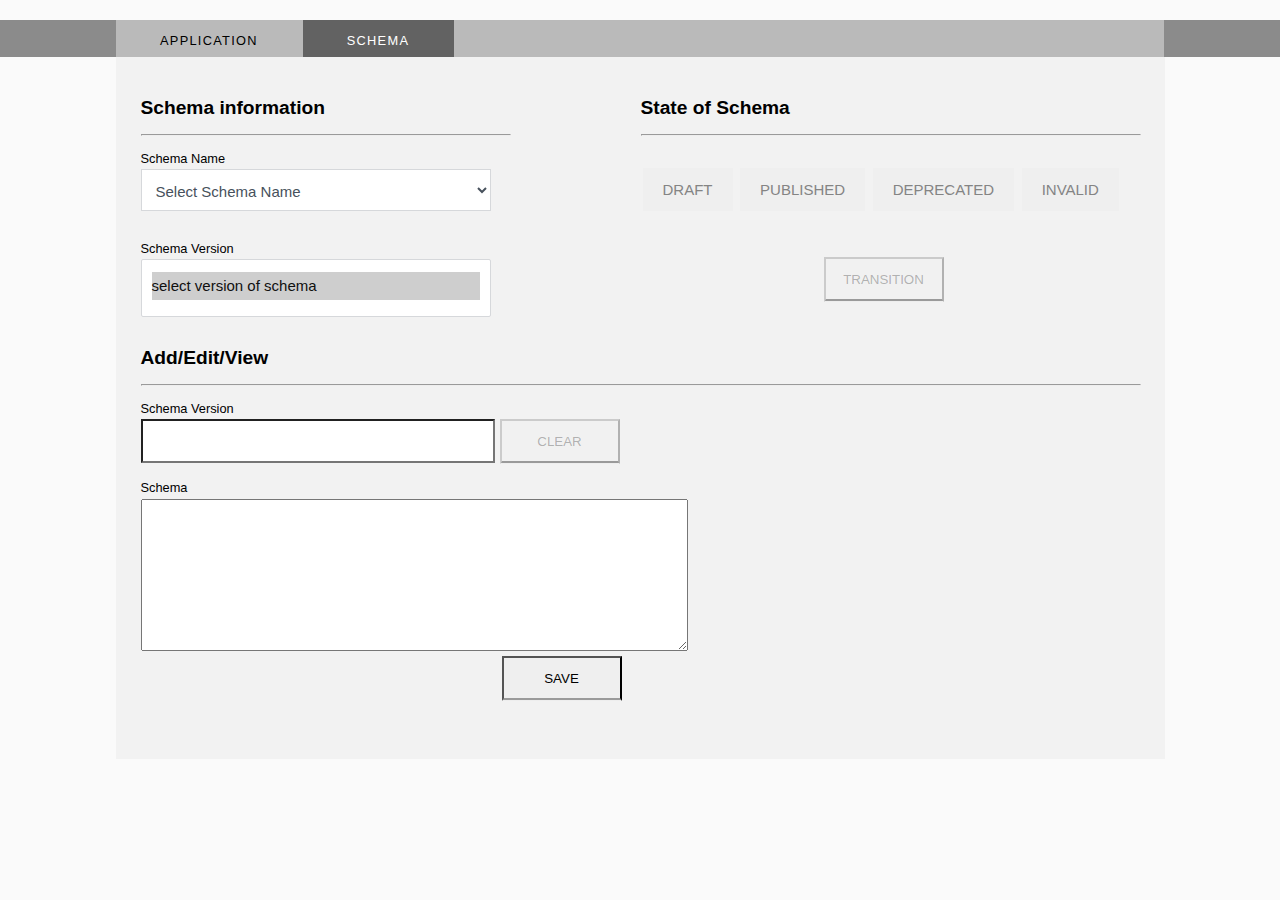
==== schema.html @ d99b40be "super" ====
<!DOCTYPE HTML>
<html>
     <head>
           <title>ATLAS</title>
           <link rel="stylesheet" type="text/css" href="style.css" />
     </head>
     <body>
           <div id="main">
                 <div id="header">
                      <div id="menubar">
                           <ul id="menu">
                                <li ><a href="index.html">Application</a></li>
                                <li class="selected" ><a href="schema.html">Schema</a></li>
                           </ul>
                      </div>
                 </div>
                 <div id="site_content">
                      <div id=S1>
                           <div id=S11>

                               <div id = "schInfo"><br>
                                   <h2>Schema information</h2><br><hr><br>
                                   <p>Schema Name</p>
                                   <select id = "fir" class="styled" >
                                       <option>Select Schema Name</option>
                                   </select><br><br><br>
                                   <p>Schema Version</p>
                                   <select id="sec" class="styled" size="6">
                                       <option value="data" selected>select version of schema</option>
                                   </select>



                               </div>

                           </div>

                           <div id=S12>

                               <div id="state"><br>
                                   <h2>State of Schema</h2><br><hr><br>
                                   <button class="button button1">DRAFT</button>
                                   <button class="button button2">PUBLISHED</button>
                                   <button class="button button3">DEPRECATED</button>
                                   <button class="button button4">INVALID</button>
                                   <button class="button7">TRANSITION</button>
                               </div>


                           </div>
                      </div>



                      <div id=S2>


                          <div id="ShowSchema"><br>
                              <h2>Add/Edit/View</h2><br><hr><br>
                              <p>Schema Version</p>
                              <input id="tbl_S2"  type="number" min="1" max="10"  >
                              <button class="button9">CLEAR</button>
                              <p>Schema</p>
                              <p><span></span><textarea id="myTextArea" rows="10" cols="66" name="your_enquiry"></textarea></p>
                          </div>
                          <div id="vali">
                          <span id="spanid"></span>
                          </div>



                          <div>
                              <button class="button8" id="btn" type="button">SAVE</button><br>
                          </div><br><br>



                      </div>

























                        <!--


                      <div id=S3>
                            <div id =S31><br>
                                 <h2>Add Schema</h2><hr>
                            </div>
                            <div id =S32><br>
                                 <label >version of schema : </label><input id="VersionSchema" type="number" min="1" max="10" /><br>
                                 <button class="button button8">Submit Schema</button>
                                 <div id ="test"></div><div id ="test5"></div>
                            </div>
                            <div id =S33><br>
                                  <p><textarea id="TextAreaSchema" rows="26" cols="70" name="your_enquiry"></textarea></p>
                            </div>
                      </div>

                     -->





                 </div>
                 <div id="footer">
                 </div>
           </div>
          <script src="https://code.jquery.com/jquery-1.10.2.js"></script>
          <script type="text/javascript" src="script2.js"></script>
    </body>
</html>
---- style.css ----
html
{ height: 100%;}
*
{ margin: 0;
  padding: 0;}

body
{ font: normal .80em 'trebuchet ms', arial, sans-serif;
  background-color:#FAFAFA;
  }

#main, #header, #menubar, #site_content, #footer
{ margin-left: auto; 
  margin-right: auto;
  }

#main
{
  margin: 20px auto;
}

#header
{
  height: 37px;
  background-color:#8B8B8B;
}

#menubar {
  width: 1048px;
  height: 38px;
  padding: 0;
  background-color:#BABABA;
}


ul#menu, ul#menu li
{ float: left;
  margin: 0;
  padding: 0;}

ul#menu li
{ list-style: none;}

ul#menu li a
{ letter-spacing: 0.1em;
  font: normal 100% arial, sans-serif;
  display: block;
  float: left;
  height: 12px;
  padding: 13px 45px 12px 44px;
  text-align: center;
  color: #000;
  text-transform: uppercase;
  text-decoration: none;
  background: transparent;}

ul#menu li a:hover, ul#menu li.selected a, ul#menu li.selected a:hover
{ color: #FFF;
  background: #626262;}

#site_content
{
width:1024px;
  overflow: hidden;
  margin: 0px auto 0 auto;
  padding: 25px 0 0 25px;
  background-color:#F2F2F2;
  border-top: 0;
  border-bottom: 0;
}
 /*
#footer
{
    height: 37px;
    background-color: #8B8B8B;
}
*/
#get_app
{
  margin: 0px auto 0 -8px;
  float:left;
  width: 363px;
  height: 300px;
  background-color:#F2F2F2;
}


#get_app1
{
  margin: 0px 0px 0px 165px;
  float:left;
  width: 363px;
  height: 300px;
  background-color:#F2F2F2;
}

#get_app2
{
  margin: 37px auto 0 0px;
  float:left;
  width: 125px;
  height: 200px;
  background-color:#F2F2F2;
}

#get_schema{
  margin: 0px auto 0 -8px;
  float:center;
  background-color:#DFDFDF;
  width: 100%;
  height: 100%;
  } 

#table_version{
  margin: -82px 103px 0 -65px;
  background-color:#CEECF5;
  width: 94px;
  }
#add_app
{
  margin: 0px 0px 0px 15px;
  padding-top: 0px;
  float:left;
  width: 440px;
  height: 250px;
  background-color:red;
  }
#add_schema
{
  margin: 0px 20px 0 auto;
  padding-top: 0px;
  float:right;
  background-color: #DFDFDF;
  width: 100%;
  height: 100%px;
}
#inside
{
  background-color: red;
  width: 40px;
  height: 20px;   
}

.note1
{
margin: 0px 0px 0px 15px;
font-size: 18px;
}



#S1{
width: 1000px;
height: 250px;
background-color:#F2F2F2;

}
#S11{
width: 370px;
height: 220px;
float: left;
background-color:#F2F2F2;
}


#S12{
width: 500px;
height: 220px;
float: right;
background-color:#F2F2F2;

}
#S2{
width: 1000px;
float:left;
background-color:#F2F2F2;
}
#S3{
width: 980px;
height: 650px;
}
    
#S31{
width: 980px;
height: 50px;
float:right;
}
#S32{
width: 400px;
height: 400px;
float:right;
}
#S33{
width: 580px;
height: 400px;
float:left;
}
#sec
{
width:350px;
height: 58px;
margin: 3px 68px 0px 0px;
background-color:#FFF;
}
#fir
{
width:350px;
height:42px;
margin: 3px 68px 0px 0px;
background-color:#FFF;
}

#test{
float: right;
width: 380px;
height: 50px;
margin-top: 220px;
}
#VersionSchema{
float: right;
width: 250px;
height: 25px;
margin-top: 0px;
}
#get
{
width: 250 px;
}
#sn1{
margin: 0px 0px -20px 250px;
width: 200px;
height: 20px; 
}
#sn2{
margin: 0px 0px 0px 460px;
width: 200px;
height: 20px; 
}

#tbl
{
    width: 350px;
    height: 45px;
    margin: -12px 68px 0px 0px;
    background-color: #FFF;
}
#Name
{

    width: 350px;
    height: 40px;
    margin: -16px 68px 0px 0px;
    background-color: #FFF;

}
#tbl_S
{
width:350px;
height: 42px;
margin: -16px 68px 0px 0px;
background-color:#FFF;
}

#tbl_S2
{
width:350px;
height: 40px;
margin: 3px 6px 17px 0px;
background-color:#FFF;
}


#NameSpace
{
width:350px;
height: 40px;
margin: -16px 68px 0px 0px;
background-color:#FFF;
}



#table_schema
{
width:314px;
margin: -16px 60px 0px 182px;
}

#text
{
color: black;
font-weight: 500;
float:center;
}





#lable_app
{
margin: -26 px 0px 20px 117px;
font-size:20px;
}

#lable_app2
{
margin: 2px 0px -13px 124px;
font-size:20px;
}

.button {
border: none;
color:#848484;
padding: 13px 20px;
text-align: center;
text-decoration: none;
display: inline-block;
font-size: 15px;
margin: 17px 2px;

}

.button6{
float: right;
width:120px;
height: 45px;
border-bottom:groove;
margin-top: 34px;
cursor: pointer;
font-weight:bold;
}

.button7{
float: right;
width:120px;
height: 45px;
border-bottom:groove;
margin-top: 29px;
margin-right:197px;
cursor: pointer;
}
.button8{
float: right;
width:120px;
height: 45px;
margin: -58px 519px 0px 0px;
border-bottom:groove;
cursor: pointer;
}



.button9{
float: right;
width:120px;
height: 45px;
margin: -61px 521px 0px 0px;
border-bottom:groove;
cursor: pointer;
}











#nameP{
margin: 0px 0px 21px 0px;
}
#nameP2{
margin: 34px 0px 6px 0px;
}
#nameP3{
margin: 0px 0px 21px 0px;
}
#nameP4{
margin: 34px 0px 6px 0px;
}


#add_applic
{
margin: 0px 0px 0px 35px;
}


/*--select option style--*/
select {
    border: 1px solid #d6d8db;
    background-color: #ecedee;
    color: #47515c;
    padding: 12px 10px 12px 10px;
    width: auto;
    cursor: pointer;
    margin-bottom: 10px;
    font-size:15px;
}
select > option {
    padding: 5px 0px;
}
.customSelect {
    border: 1px solid #d6d8db;
    background-color: #ecedee;
    color: #47515c;
    padding: 12px 10px 12px 10px;
    margin-bottom: 10px;
}
.customSelect.changed {
    background-color: #f0dea4;
}

input[type="text"] {
    font-size:15px;
    color: #47515c;
}

textarea {
margin: 4px 0px 0px 0px;
}

#vali{
width: 250px;
height: 60px;

}
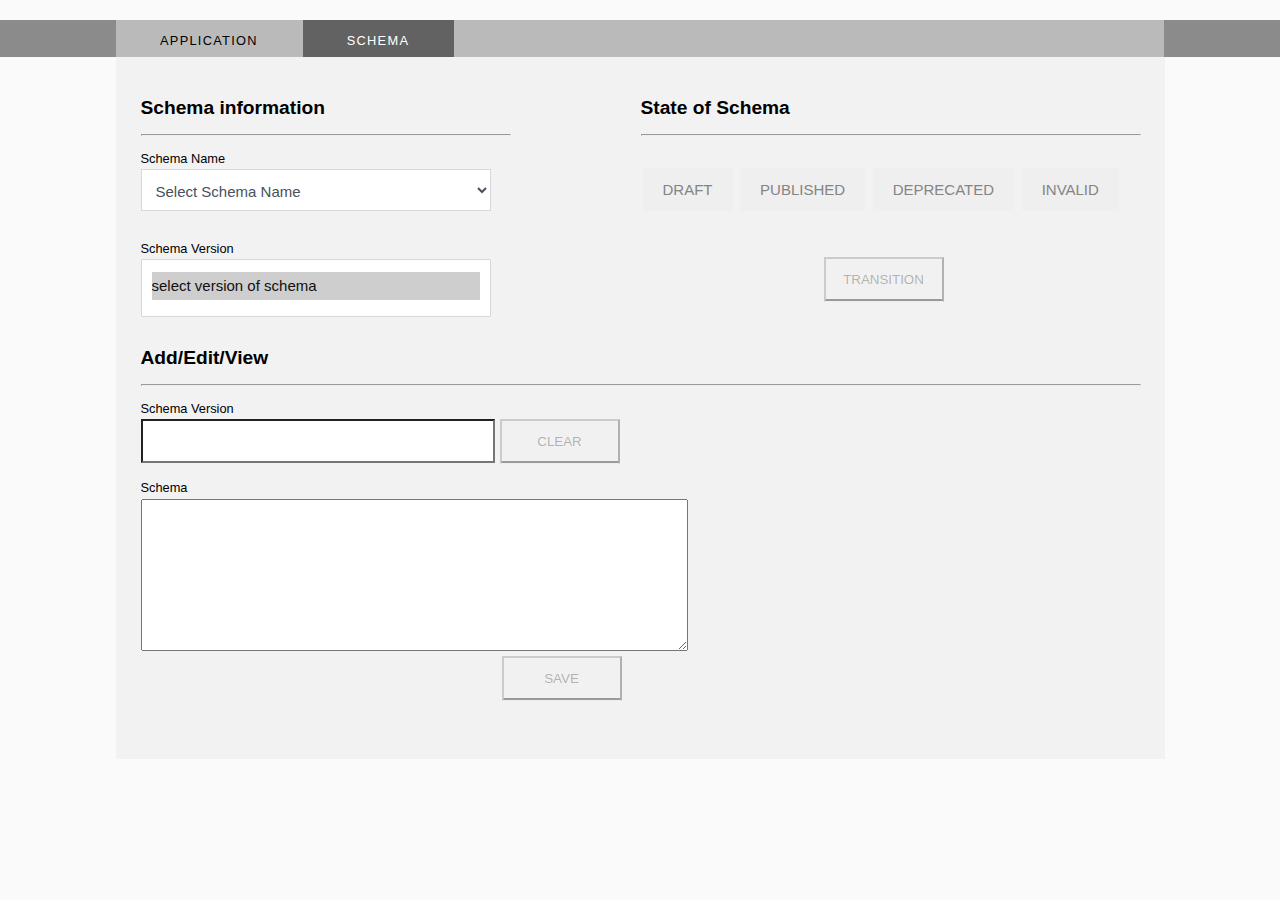
==== commit 416ecd93: "revised20" ====
--- a/schema.html
+++ b/schema.html
@@ -17,7 +17,6 @@
                  <div id="site_content">
                       <div id=S1>
                            <div id=S11>
-
                                <div id = "schInfo"><br>
                                    <h2>Schema information</h2><br><hr><br>
                                    <p>Schema Name</p>
@@ -28,15 +27,9 @@
                                    <select id="sec" class="styled" size="6">
                                        <option value="data" selected>select version of schema</option>
                                    </select>
-
-
-
                                </div>
-
                            </div>
-
                            <div id=S12>
-
                                <div id="state"><br>
                                    <h2>State of Schema</h2><br><hr><br>
                                    <button class="button button1">DRAFT</button>
@@ -45,85 +38,24 @@
                                    <button class="button button4">INVALID</button>
                                    <button class="button7">TRANSITION</button>
                                </div>
-
-
                            </div>
                       </div>
-
-
-
                       <div id=S2>
-
-
                           <div id="ShowSchema"><br>
-                              <h2>Add/Edit/View</h2><br><hr><br>
-                              <p>Schema Version</p>
-                              <input id="tbl_S2"  type="number" min="1" max="10"  >
-                              <button class="button9">CLEAR</button>
-                              <p>Schema</p>
-                              <p><span></span><textarea id="myTextArea" rows="10" cols="66" name="your_enquiry"></textarea></p>
+                                  <h2>Add/Edit/View</h2><br><hr><br>
+                                  <p>Schema Version</p>
+                                  <input id="tbl_S2"  type="number" min="1" max="10"  >
+                                  <button class="button9">CLEAR</button>
+                                  <p>Schema</p>
+                                  <p><span></span><textarea id="myTextArea" rows="10" cols="66" name="your_enquiry"></textarea></p>
                           </div>
                           <div id="vali">
-                          <span id="spanid"></span>
+                             <span id="spanid"></span>
                           </div>
-
-
-
                           <div>
                               <button class="button8" id="btn" type="button">SAVE</button><br>
                           </div><br><br>
-
-
-
                       </div>
-
-
-
-
-
-
-
-
-
-
-
-
-
-
-
-
-
-
-
-
-
-
-
-
-
-                        <!--
-
-
-                      <div id=S3>
-                            <div id =S31><br>
-                                 <h2>Add Schema</h2><hr>
-                            </div>
-                            <div id =S32><br>
-                                 <label >version of schema : </label><input id="VersionSchema" type="number" min="1" max="10" /><br>
-                                 <button class="button button8">Submit Schema</button>
-                                 <div id ="test"></div><div id ="test5"></div>
-                            </div>
-                            <div id =S33><br>
-                                  <p><textarea id="TextAreaSchema" rows="26" cols="70" name="your_enquiry"></textarea></p>
-                            </div>
-                      </div>
-
-                     -->
-
-
-
-
-
                  </div>
                  <div id="footer">
                  </div>
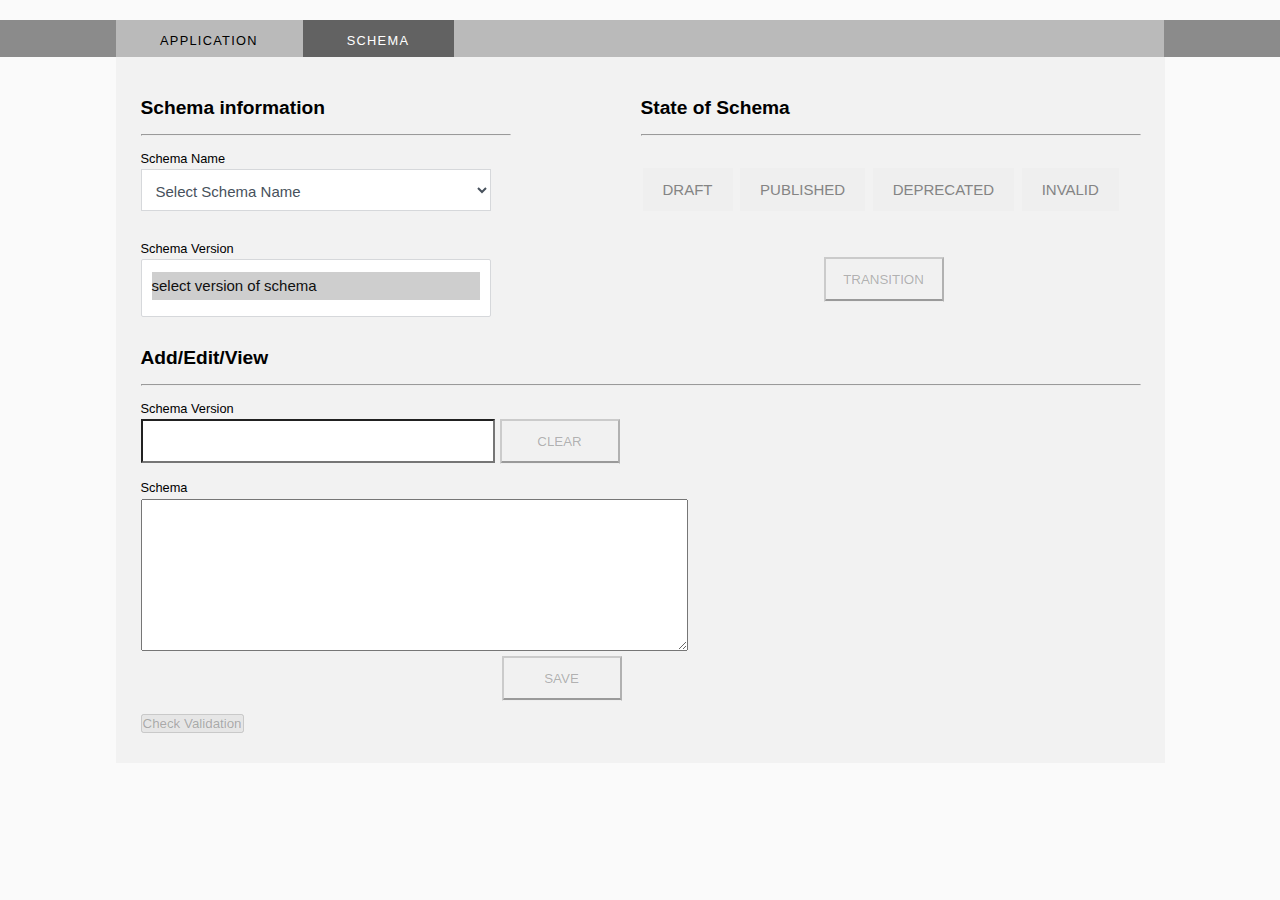
==== commit 94998c85: "Update schema.html" ====
--- a/schema.html
+++ b/schema.html
@@ -1,7 +1,7 @@
 <!DOCTYPE HTML>
 <html>
      <head>
-           <title>ATLAS</title>
+           <title>ATLAS_A</title>
            <link rel="stylesheet" type="text/css" href="style.css" />
      </head>
      <body>
@@ -37,6 +37,7 @@
                                    <button class="button button3">DEPRECATED</button>
                                    <button class="button button4">INVALID</button>
                                    <button class="button7">TRANSITION</button>
+                                   <div id="state3"></div>
                                </div>
                            </div>
                       </div>
@@ -53,6 +54,7 @@
                              <span id="spanid"></span>
                           </div>
                           <div>
+                              <button class="button11">Check Validation</button>
                               <button class="button8" id="btn" type="button">SAVE</button><br>
                           </div><br><br>
                       </div>
@@ -63,4 +65,4 @@
           <script src="https://code.jquery.com/jquery-1.10.2.js"></script>
           <script type="text/javascript" src="script2.js"></script>
     </body>
-</html>+</html>
--- a/style.css
+++ b/style.css
@@ -210,6 +210,16 @@
 background-color:#FFF;
 }
 
+
+#state3{
+width:300px;
+height:34px;
+margin: 36px 0px 0px 0px;
+
+
+
+
+}
 #test{
 float: right;
 width: 380px;
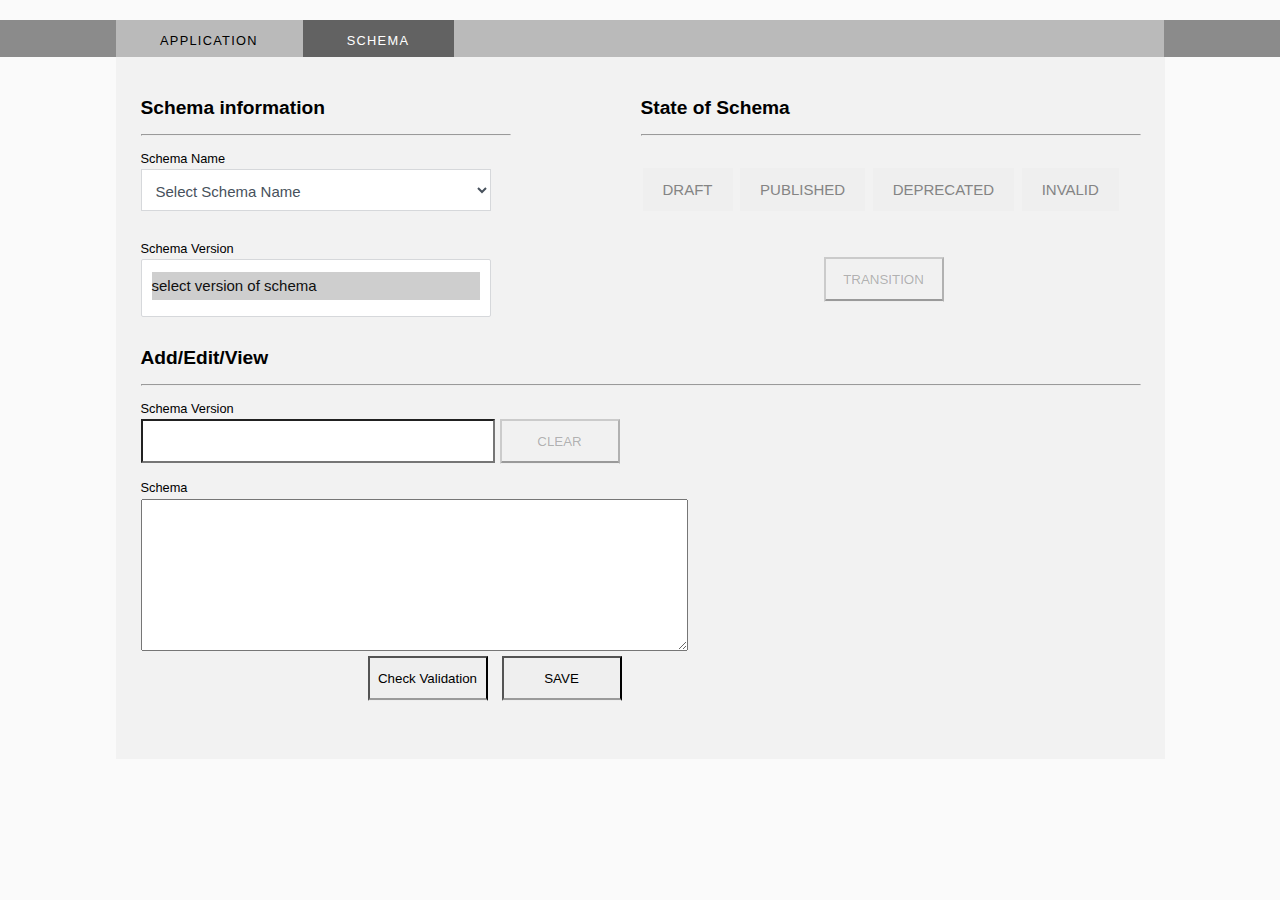
==== commit 93322623: "Add files via upload" ====
--- a/schema.html
+++ b/schema.html
@@ -36,7 +36,7 @@
                                    <button class="button button2">PUBLISHED</button>
                                    <button class="button button3">DEPRECATED</button>
                                    <button class="button button4">INVALID</button>
-                                   <button class="button7">TRANSITION</button>
+                                   <button class="button7" title='You can use transition only if state is DRAFT !'>TRANSITION</button>
                                    <div id="state3"></div>
                                </div>
                            </div>
@@ -46,7 +46,7 @@
                                   <h2>Add/Edit/View</h2><br><hr><br>
                                   <p>Schema Version</p>
                                   <input id="tbl_S2"  type="number" min="1" max="10"  >
-                                  <button class="button9">CLEAR</button>
+                                  <button class="button9" title='This button will clean Schema Version and Schema text !'>CLEAR</button>
                                   <p>Schema</p>
                                   <p><span></span><textarea id="myTextArea" rows="10" cols="66" name="your_enquiry"></textarea></p>
                           </div>
@@ -54,8 +54,8 @@
                              <span id="spanid"></span>
                           </div>
                           <div>
-                              <button class="button11">Check Validation</button>
-                              <button class="button8" id="btn" type="button">SAVE</button><br>
+                              <button class="button11" title='This button will Check Validation of Schema'>Check Validation</button>
+                              <button class="button8" title='You can use SAVE button only if state is DRAFT !'>SAVE</button><br>
                           </div><br><br>
                       </div>
                  </div>
--- a/style.css
+++ b/style.css
@@ -190,6 +190,8 @@
 height: 400px;
 float:right;
 }
+
+
 #S33{
 width: 580px;
 height: 400px;
@@ -370,6 +372,14 @@
 cursor: pointer;
 }
 
+.button11{
+float: right;
+width:120px;
+height: 45px;
+margin: -58px 653px 0px 0px;
+border-bottom:groove;
+cursor: pointer;
+}
 
 
 
